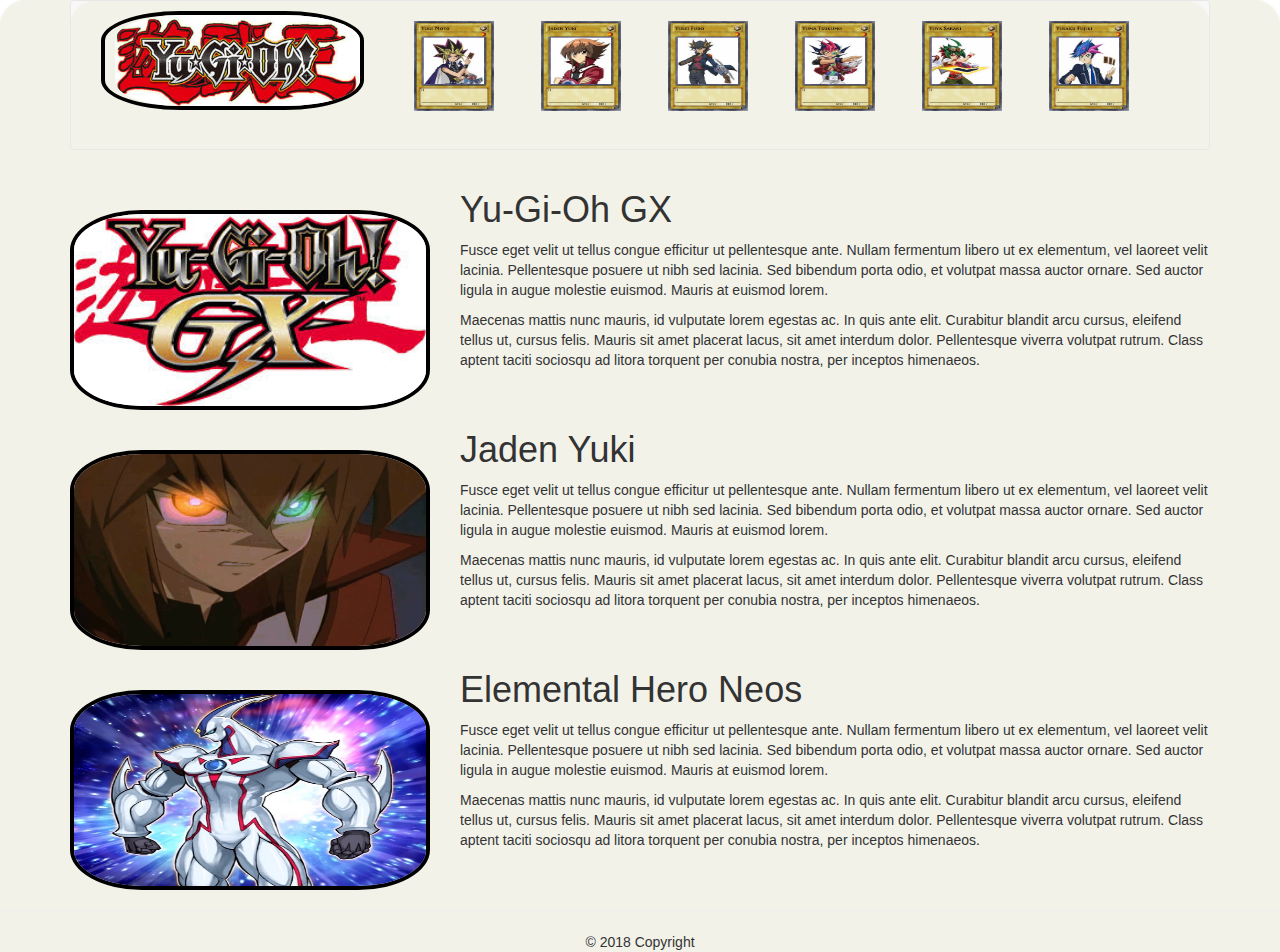
==== jaden.html @ 5549b923 "Additional Pages Completed" ====
<!DOCTYPE html>
<html lang="en" dir="ltr">
  <head>
    <meta charset="UTF-8">
    <meta name="viewport" content="width=device-width, initial-scale=1.0">
    <meta http-equiv="X-UA-Compatible" content="ie=edge">
    <link rel="stylesheet" href="https://maxcdn.bootstrapcdn.com/bootstrap/3.3.7/css/bootstrap.min.css" integrity="sha384-BVYiiSIFeK1dGmJRAkycuHAHRg32OmUcww7on3RYdg4Va+PmSTsz/K68vbdEjh4u" crossorigin="anonymous">
    <link rel="stylesheet" href="style.css">
    <script src="https://ajax.googleapis.com/ajax/libs/jquery/3.3.1/jquery.min.js"></script>
    <script src="https://maxcdn.bootstrapcdn.com/bootstrap/3.3.7/js/bootstrap.min.js"></script>
    <title>History Of Yu-Gi-Oh</title>
  </head>
  <body>
    <audio autoplay controls loop>
      <source src="audio/yugiohops.mp3" type="audio/mpeg;">
    </audio>
    <div class="container">
        <nav class="navbar navbar-default cardborder">
          <div class="container-fluid">
            <div class="navbar-header">
              <button type="button" class="navbar-toggle collapsed" data-toggle="collapse" data-target="#bs-example-navbar-collapse-1" aria-expanded="false">
                <span class="sr-only">Toggle navigation</span>
                <span class="icon-bar"></span>
                <span class="icon-bar"></span>
                <span class="icon-bar"></span>
              </button>
            <div class="container">
              <div class="row">
                <a class=" col-md-3 thing" href="index.html">
                  <img class="mainlogo"src="images/mainlogo.jpg" alt="">
                </a>
                  <a class=" col-md-1 cardlink navthing" href="yugi.html">
                    <img class="cardlink"src="images/yugi2.jpg" alt="" style="width:80px;height:95px;border:0;">
                  </a>
                  <a class=" col-md-1 cardlink navthing" href="jaden.html">
                    <img class="cardlink"src="images/jaden2.jpg" alt="" style="width:80px;height:95px;border:0;">
                  </a>
                  <a class=" col-md-1 cardlink navthing" href="yusei.html">
                    <img class="cardlink"src="images/yusei2.jpg" alt="" style="width:80px;height:95px;border:0;">
                  </a>
                  <a class=" col-md-1 cardlink navthing" href="yuma.html">
                    <img class="cardlink"src="images/yuma2.jpg" alt="" style="width:80px;height:95px;border:0;">
                  </a>
                  <a class=" col-md-1 cardlink navthing" href="yuya.html">
                    <img class="cardlink"src="images/yuya2.jpg" alt="" style="width:80px;height:95px;border:0;">
                  </a>
                  <a class=" col-md-1 cardlink navthing" href="yusaku.html">
                    <img class="cardlink"src="images/yusaku2.jpg" alt="" style="width:80px;height:95px;border:0;">
                  </a>
                </div>
              </div>
            </div>
        </nav>
  </div>
  <div class="container">
    <header>
      <div class="row">
        <div class="col-md-4">
          <img class="imageresize" src="images/jadenlogo.jpg">
        </div>

        <div class="col-md-8">
          <h1>Yu-Gi-Oh GX</h1>
          <div>
            <p>Fusce eget velit ut tellus congue efficitur ut pellentesque ante. Nullam fermentum libero ut ex elementum, vel laoreet velit lacinia. Pellentesque posuere ut nibh sed lacinia. Sed bibendum porta odio, et volutpat massa auctor ornare. Sed auctor ligula in augue molestie euismod. Mauris at euismod lorem.</p>
            <p>Maecenas mattis nunc mauris, id vulputate lorem egestas ac. In quis ante elit. Curabitur blandit arcu cursus, eleifend tellus ut, cursus felis. Mauris sit amet placerat lacus, sit amet interdum dolor. Pellentesque viverra volutpat rutrum. Class aptent taciti sociosqu ad litora torquent per conubia nostra, per inceptos himenaeos.</p>
          </div>
        </div>
      </div>
    </header>
  </div>
  <div class="container">
    <header>
      <div class="row">
        <div class="col-md-4">
          <img class="imageresize" src="images/jaden5.gif">
        </div>

        <div class="col-md-8">
          <h1>Jaden Yuki</h1>

          <div>
            <p>Fusce eget velit ut tellus congue efficitur ut pellentesque ante. Nullam fermentum libero ut ex elementum, vel laoreet velit lacinia. Pellentesque posuere ut nibh sed lacinia. Sed bibendum porta odio, et volutpat massa auctor ornare. Sed auctor ligula in augue molestie euismod. Mauris at euismod lorem.</p>
            <p>Maecenas mattis nunc mauris, id vulputate lorem egestas ac. In quis ante elit. Curabitur blandit arcu cursus, eleifend tellus ut, cursus felis. Mauris sit amet placerat lacus, sit amet interdum dolor. Pellentesque viverra volutpat rutrum. Class aptent taciti sociosqu ad litora torquent per conubia nostra, per inceptos himenaeos.</p>
          </div>
        </div>
      </div>
    </header>
  </div>
  <div class="container">
    <header>
      <div class="row">
        <div class="col-md-4">
          <img class="imageresize" src="images/jaden4.jpg">
        </div>

        <div class="col-md-8">
          <h1>Elemental Hero Neos</h1>

          <div>
            <p>Fusce eget velit ut tellus congue efficitur ut pellentesque ante. Nullam fermentum libero ut ex elementum, vel laoreet velit lacinia. Pellentesque posuere ut nibh sed lacinia. Sed bibendum porta odio, et volutpat massa auctor ornare. Sed auctor ligula in augue molestie euismod. Mauris at euismod lorem.</p>
            <p>Maecenas mattis nunc mauris, id vulputate lorem egestas ac. In quis ante elit. Curabitur blandit arcu cursus, eleifend tellus ut, cursus felis. Mauris sit amet placerat lacus, sit amet interdum dolor. Pellentesque viverra volutpat rutrum. Class aptent taciti sociosqu ad litora torquent per conubia nostra, per inceptos himenaeos.</p>
          </div>
        </div>
      </div>
    </header>
  </div>
  </body>
  <footer class="page-footer font-small blue pt-4 mt-4">
      <div class="container-fluid text-center text-md-left">
        <div class="row">
          <div class="col-md-6 mt-md-0 mt-3">
          </div>
          <hr class="clearfix w-100 d-md-none pb-3">
          <div class="col-md-6 mb-md-0 mb-3">
          </div>
        </div>
      </div>
      <div class="footer-copyright text-center py-3">© 2018 Copyright
      </div>
  </footer>
</html>
---- style.css ----
.carousel img {
  height: 100px;
}

.carousel {
  width:100%;
  height:642px;
  border: solid black 4px;
}

.imageresize {
  width: 100%;
  border: solid black 4px;
  height: 200px;
  margin-top: 40px;
  border-radius: 20%;
}

.carouselpush {
  margin-top: 40px;
}
.thing img:hover {
  opacity: 0.6;
  cursor: pointer;
  border: solid yellow 4px;

}

.navthing img:hover {
  opacity: 0.3;
  cursor: pointer;
  background-image: url("images/cardback1.jpg");
  background-size: cover;
  background-repeat: no-repeat;

}
body {
  background-image: url("images/yugiohbgimg.png");
  background-repeat: no-repeat;
  background-size: cover;
}

.navbar-default {
  background-color:none;
  background-image: url("images/yugiohbgimg.png");
  background-repeat: no-repeat;
  background-size: cover;
 }


 .navbar {
   height: 150px;
 }

.cardlink {
  padding-top: 5px;
  width:10%;
  margin-left: 10px;
  margin-top: 5px;
}

.mainlogo {
  border: solid black 4px;
  border-radius: 30%;
  width: 100%;
  margin-top: 10px;
  margin-bottom: 10px;
  padding-left: 10px;
}

audio {
  display: none;
}
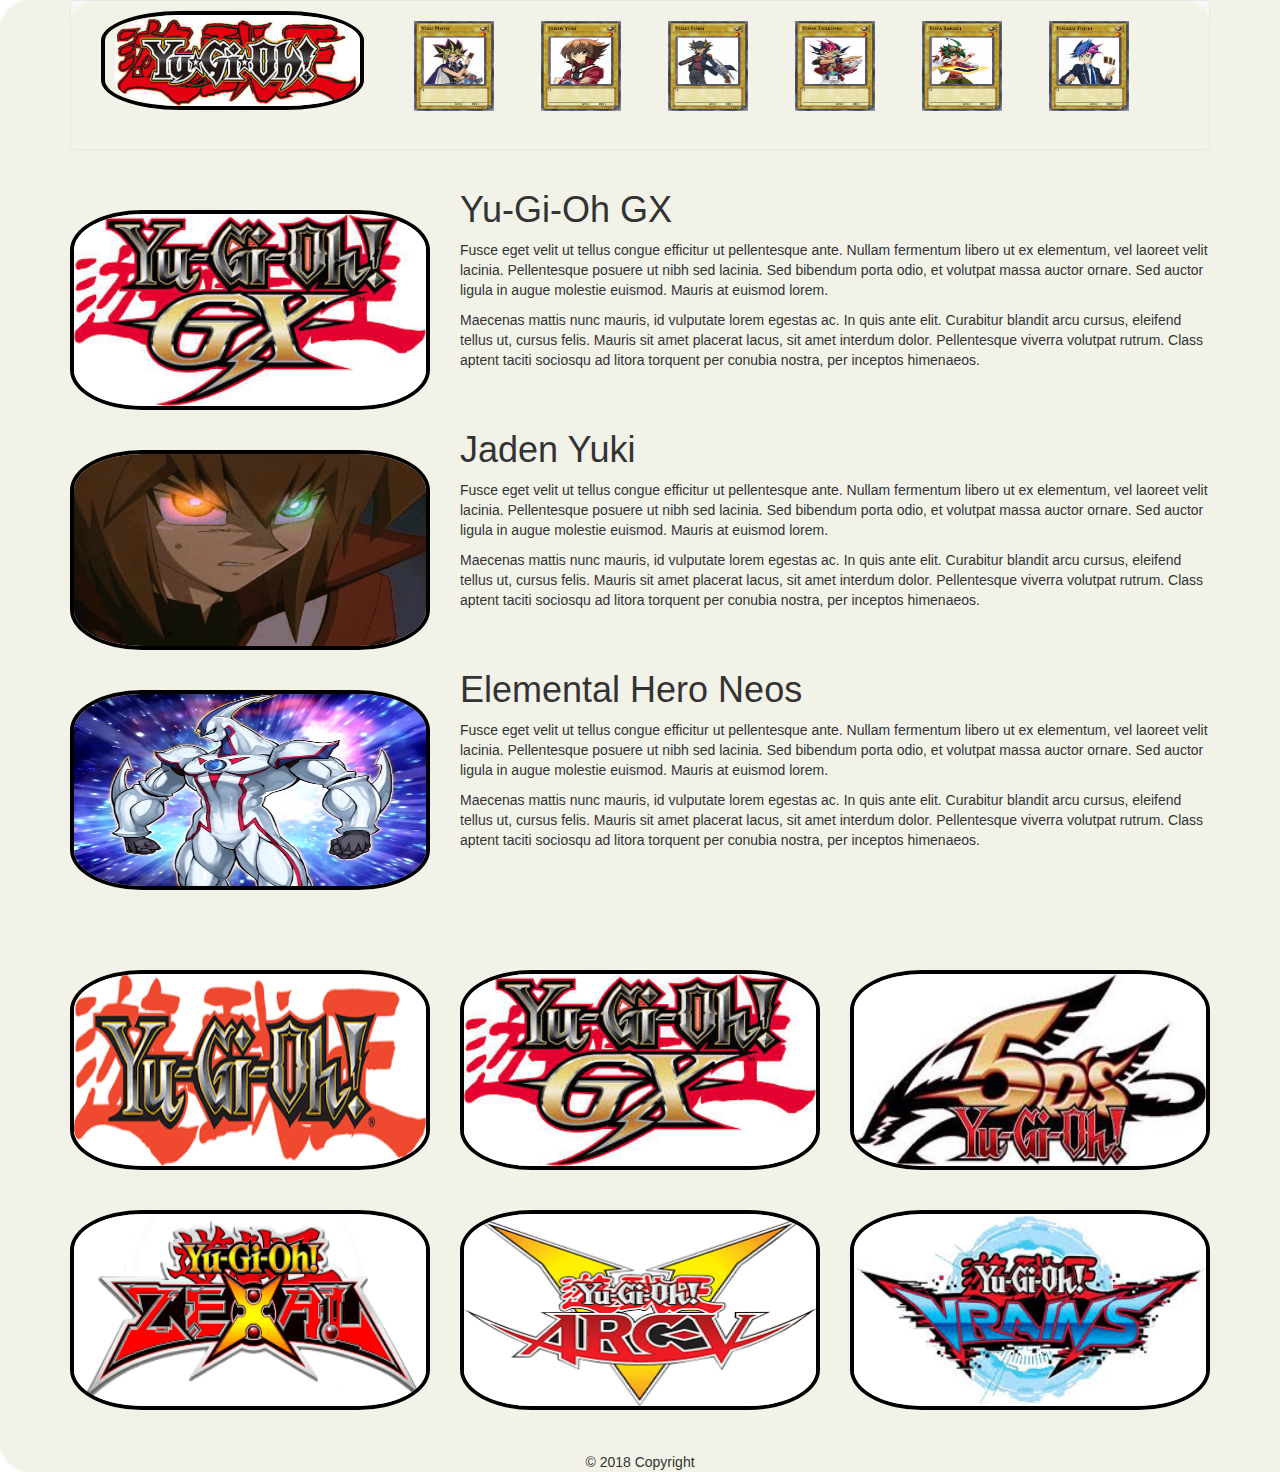
==== commit f2756b80: "Final changes made" ====
--- a/jaden.html
+++ b/jaden.html
@@ -12,7 +12,7 @@
   </head>
   <body>
     <audio autoplay controls loop>
-      <source src="audio/yugiohops.mp3" type="audio/mpeg;">
+      <source src="audio/jadenop.mp3" type="audio/mpeg;">
     </audio>
     <div class="container">
         <nav class="navbar navbar-default cardborder">
@@ -106,6 +106,42 @@
     </header>
   </div>
   </body>
+  <div class="container">
+    <div class="row carouselpush">
+      <div class="thing col-md-4">
+        <a class="" href="yugi.html">
+          <img class="imageresize"src="images/yugilogo.png" alt="">
+        </a>
+      </div>
+      <div class="thing col-md-4">
+        <a class="" href="jaden.html">
+          <img class="imageresize"src="images/jadenlogo.jpg" alt="">
+        </a>
+      </div>
+      <div class="thing col-md-4">
+        <a class="" href="yusei.html">
+          <img class="imageresize"src="images/yuseilogo.jpg" alt="">
+        </a>
+      </div>
+    </div>
+    <div class="row">
+      <div class="thing col-md-4">
+        <a class="" href="yuma.html">
+          <img class="imageresize"src="images/yumalogo.png" alt="">
+        </a>
+      </div>
+      <div class="thing col-md-4">
+        <a class="" href="yuya.html">
+          <img class="imageresize"src="images/yuyalogo.png" alt="">
+        </a>
+      </div>
+      <div class="thing col-md-4">
+        <a class="" href="yusaku.html">
+          <img class="imageresize"src="images/yusakulogo.jpg" alt="">
+        </a>
+      </div>
+    </div>
+  </div>
   <footer class="page-footer font-small blue pt-4 mt-4">
       <div class="container-fluid text-center text-md-left">
         <div class="row">
--- a/style.css
+++ b/style.css
@@ -71,3 +71,17 @@
 audio {
   display: none;
 }
+
+@media screen and (max-width: 1000px) {
+  .navbar {
+    display: none;
+  }
+
+}
+
+@media screen and (max-width: 1200px) {
+
+  .carousel {
+    height: 30%;
+  }
+}
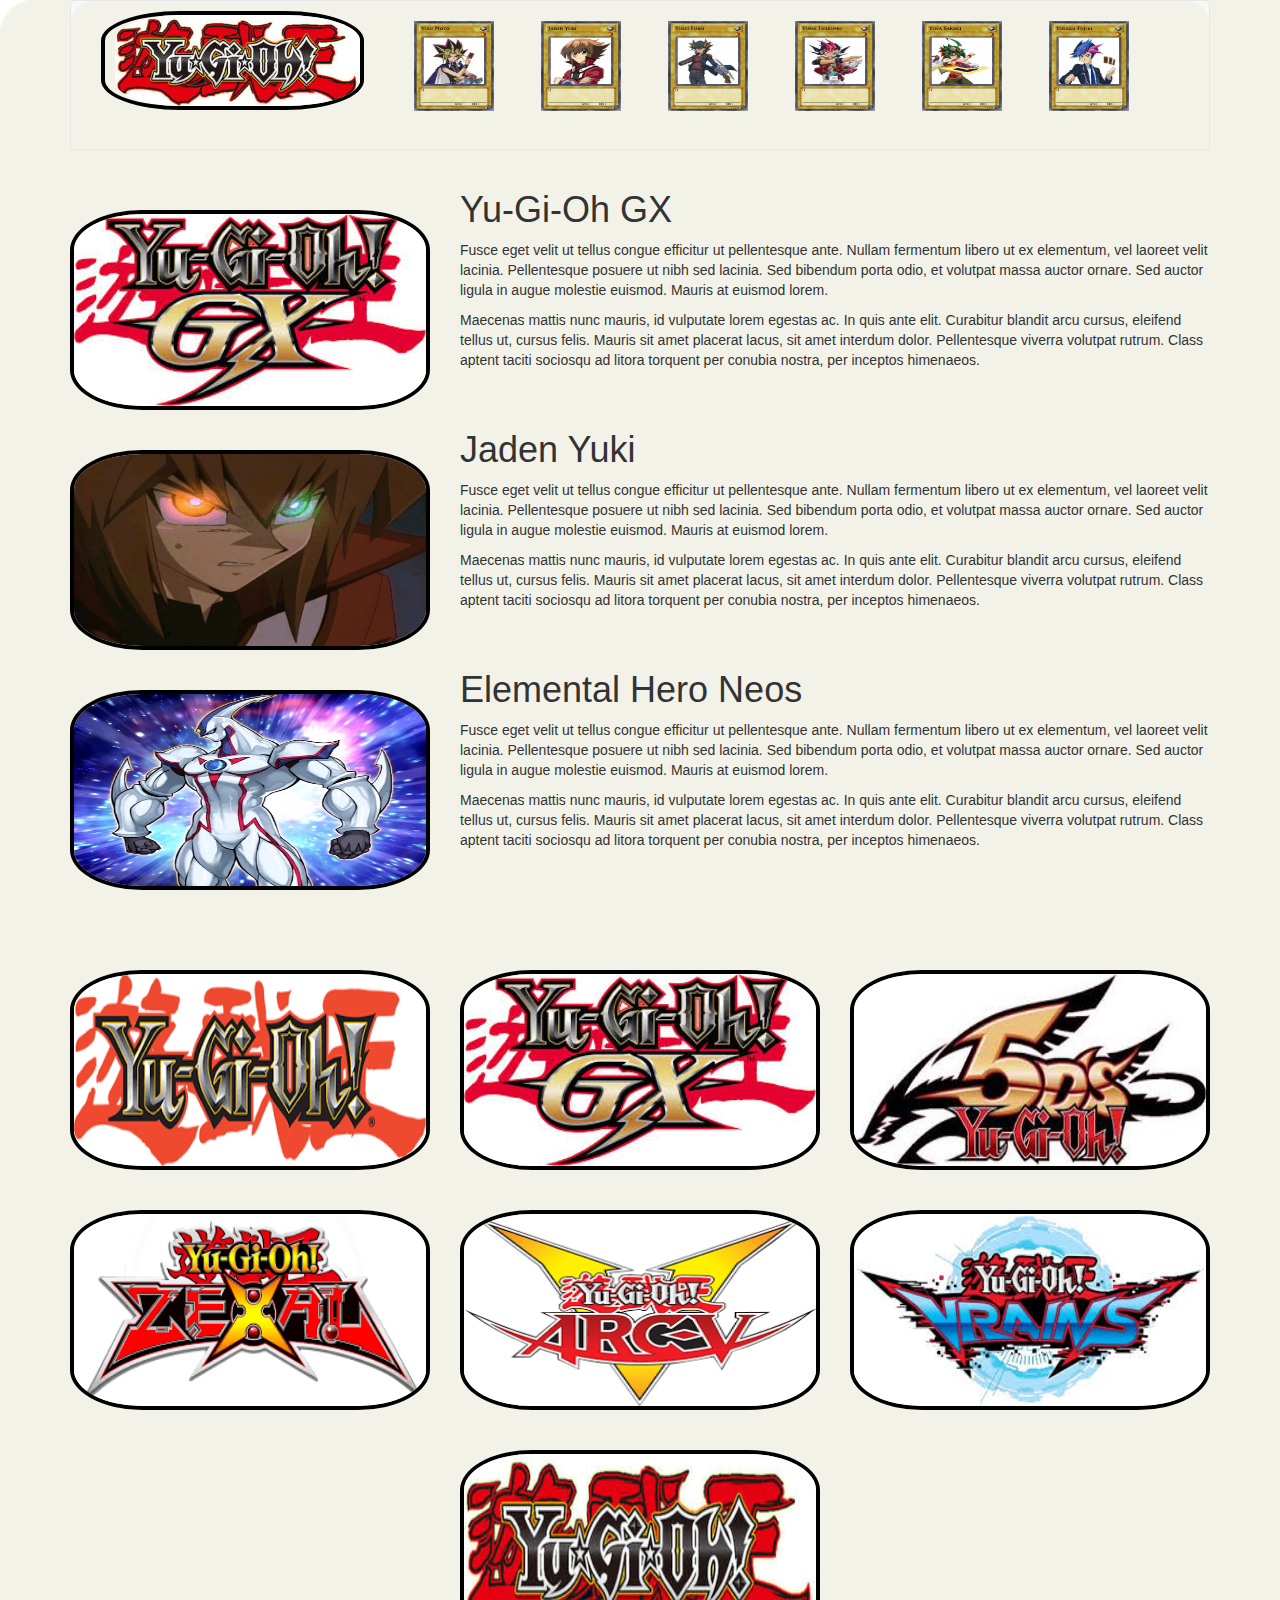
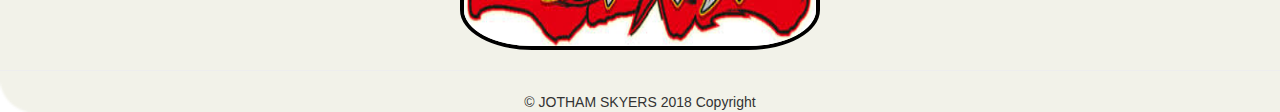
==== commit 73568590: "tweaks to footer" ====
--- a/jaden.html
+++ b/jaden.html
@@ -8,7 +8,7 @@
     <link rel="stylesheet" href="style.css">
     <script src="https://ajax.googleapis.com/ajax/libs/jquery/3.3.1/jquery.min.js"></script>
     <script src="https://maxcdn.bootstrapcdn.com/bootstrap/3.3.7/js/bootstrap.min.js"></script>
-    <title>History Of Yu-Gi-Oh</title>
+    <title>History Of Yu-Gi-Oh - GX</title>
   </head>
   <body>
     <audio autoplay controls loop>
@@ -141,6 +141,13 @@
         </a>
       </div>
     </div>
+    <div class="row">
+      <div class="thing col-md-4 col-md-offset-4">
+        <a class="" href="index.html">
+          <img class="imageresize"src="images/mainlogo.jpg" alt="">
+        </a>
+      </div>
+    </div>
   </div>
   <footer class="page-footer font-small blue pt-4 mt-4">
       <div class="container-fluid text-center text-md-left">
@@ -152,7 +159,7 @@
           </div>
         </div>
       </div>
-      <div class="footer-copyright text-center py-3">© 2018 Copyright
+      <div class="footer-copyright text-center py-3">© JOTHAM SKYERS 2018 Copyright
       </div>
   </footer>
 </html>
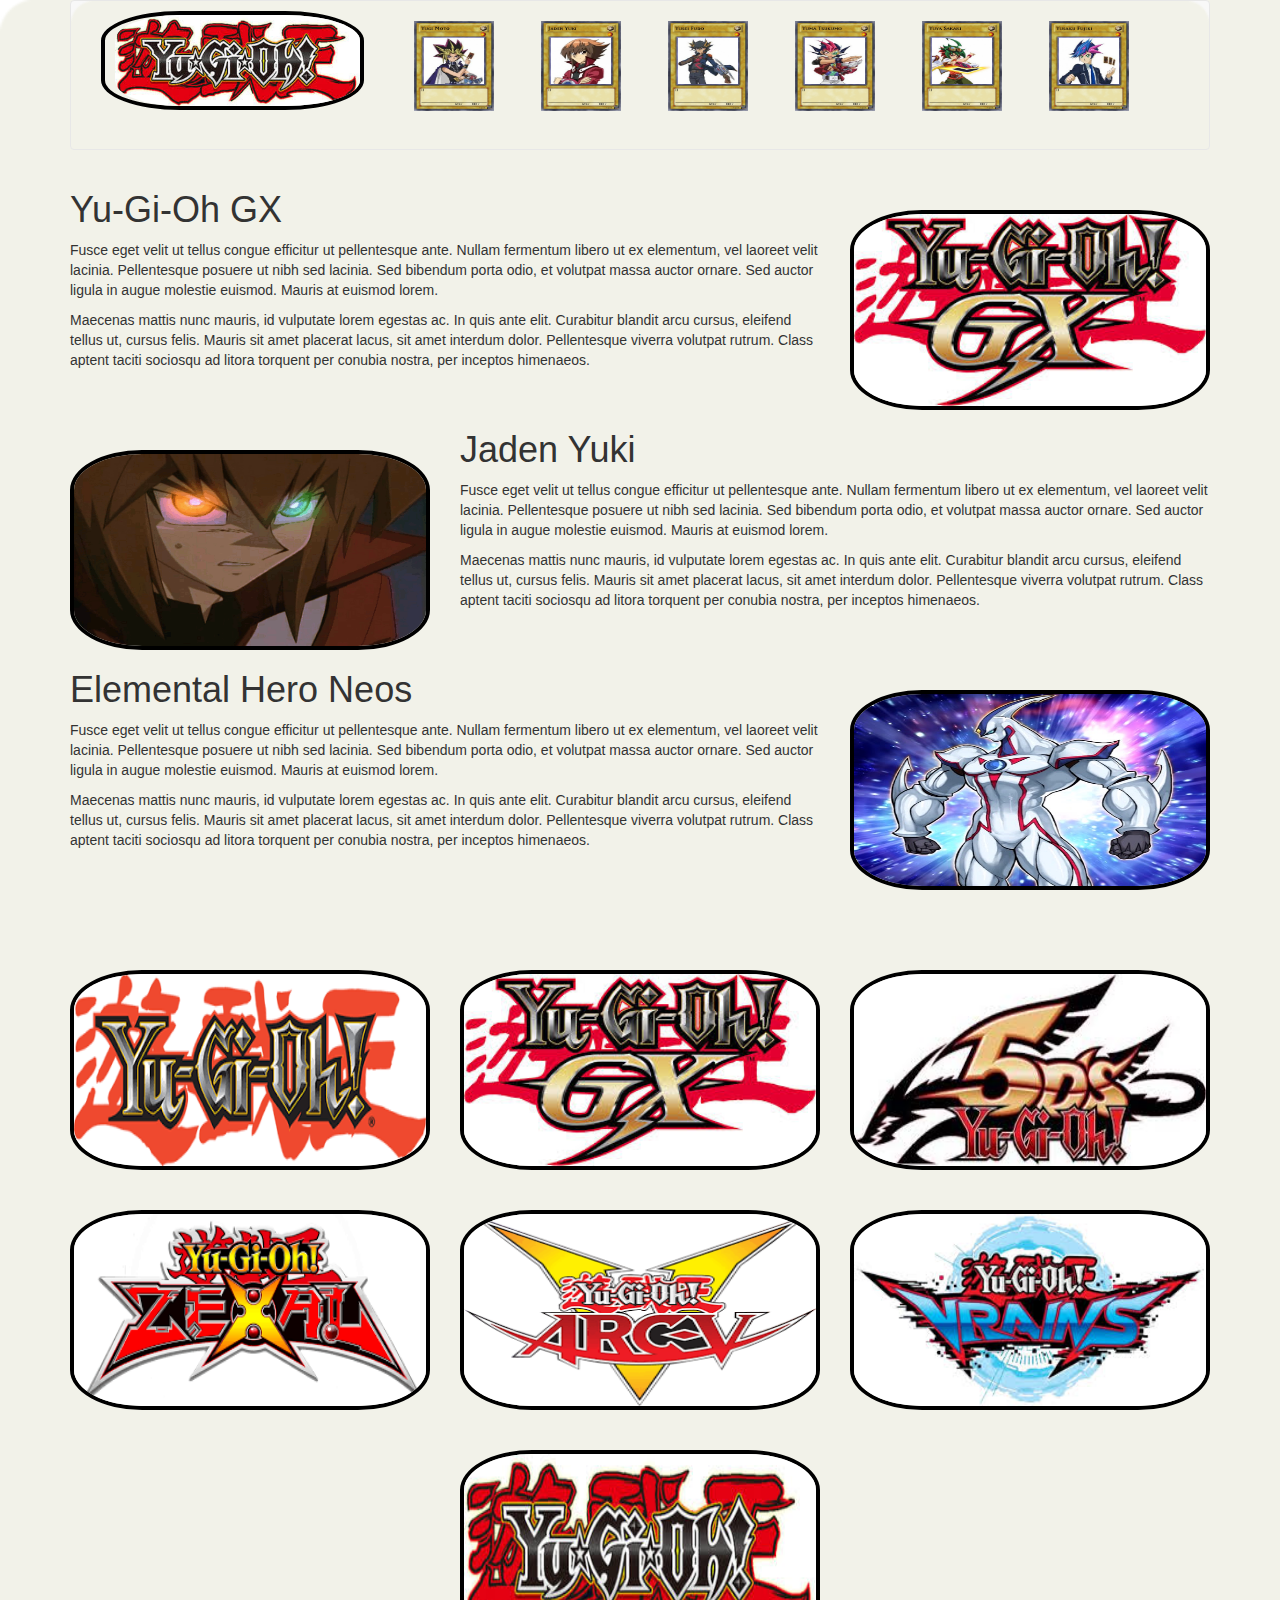
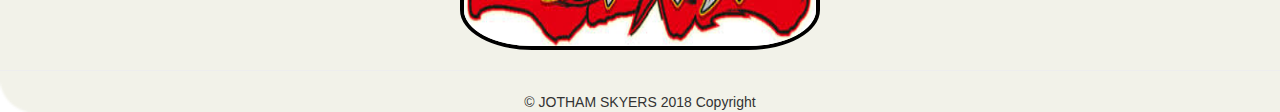
==== commit d0b4cce7: "tweaks to page layout" ====
--- a/jaden.html
+++ b/jaden.html
@@ -55,11 +55,11 @@
   <div class="container">
     <header>
       <div class="row">
-        <div class="col-md-4">
+        <div class="col-md-4 col-md-push-8">
           <img class="imageresize" src="images/jadenlogo.jpg">
         </div>
 
-        <div class="col-md-8">
+        <div class="col-md-8 col-md-pull-4">
           <h1>Yu-Gi-Oh GX</h1>
           <div>
             <p>Fusce eget velit ut tellus congue efficitur ut pellentesque ante. Nullam fermentum libero ut ex elementum, vel laoreet velit lacinia. Pellentesque posuere ut nibh sed lacinia. Sed bibendum porta odio, et volutpat massa auctor ornare. Sed auctor ligula in augue molestie euismod. Mauris at euismod lorem.</p>
@@ -90,11 +90,11 @@
   <div class="container">
     <header>
       <div class="row">
-        <div class="col-md-4">
+        <div class="col-md-4 col-md-push-8">
           <img class="imageresize" src="images/jaden4.jpg">
         </div>
 
-        <div class="col-md-8">
+        <div class="col-md-8 col-md-pull-4">
           <h1>Elemental Hero Neos</h1>
 
           <div>
